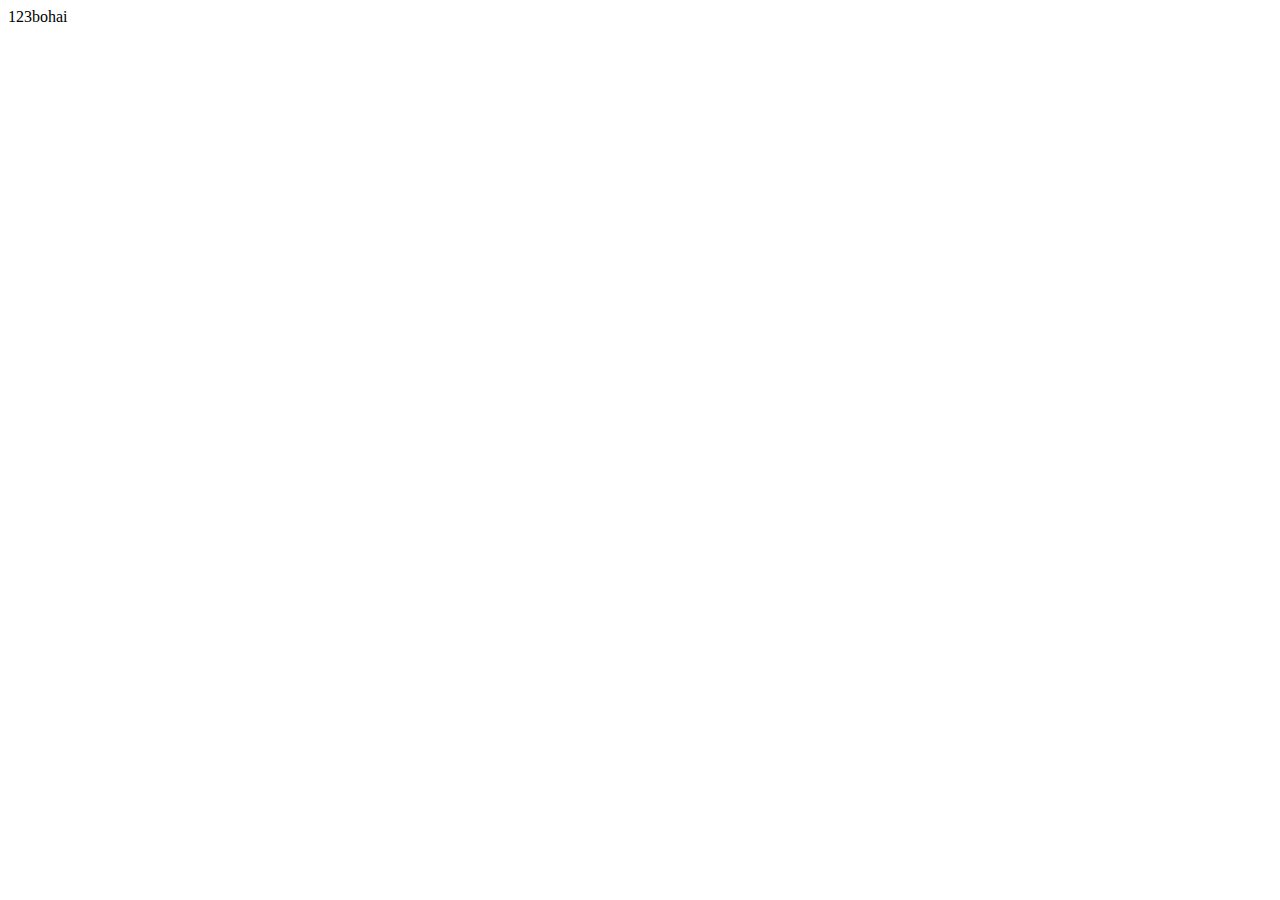
==== index.html @ bc0e29da "Create index.html" ====
<!DOCTYPE html>
<html lang="zh-cn">
<head>
	<meta charset="utf-8">
	<meta http-equiv="X-UA-Compatible" content="IE=edge">
	<meta name="viewport" content="width=device-width, initial-scale=1">
	<title>test</title>
	<script src="http://cdn.bootcss.com/jquery/3.2.1/jquery.min.js"></script>
	<!-- 	<script src="https://unpkg.com/vue@2.3.3/dist/vue.min.js"></script> -->
	<style type="text/css">
	</style>
</head>

<body>
	123bohai
</body>
</html>
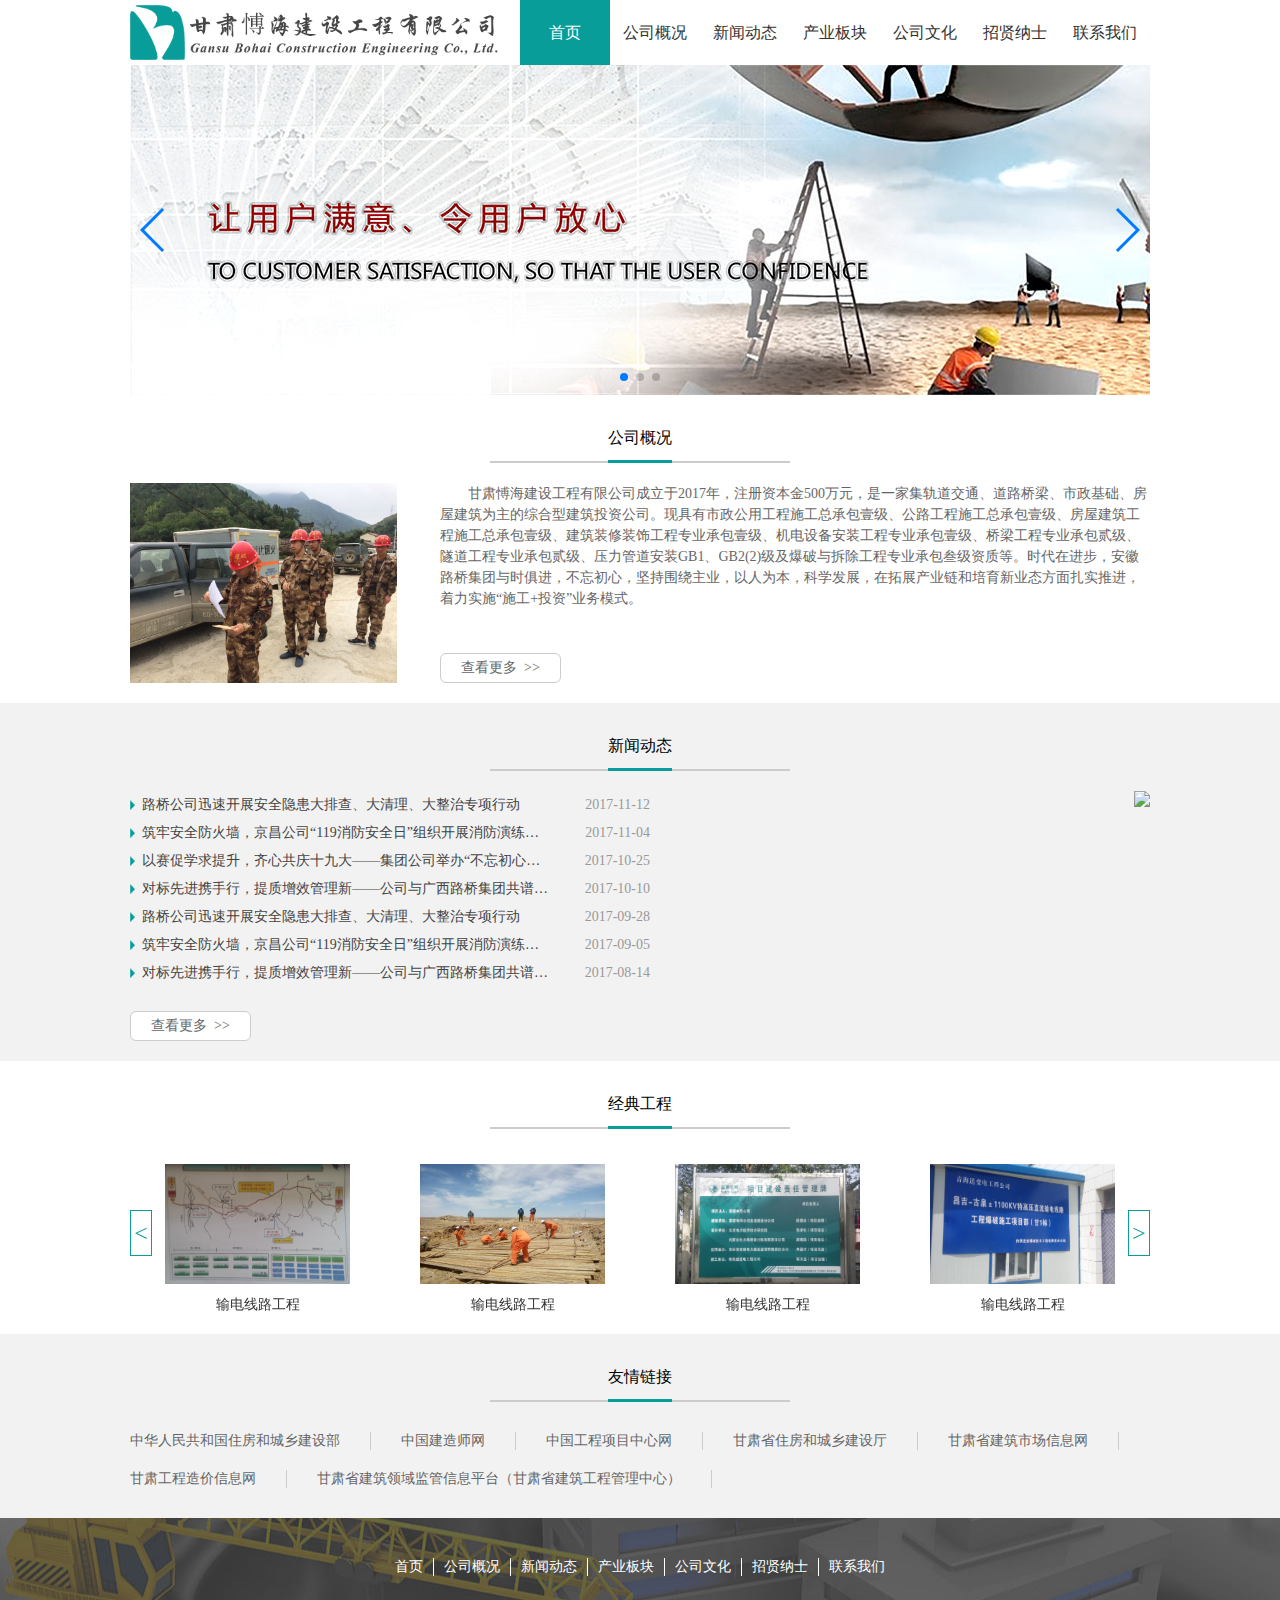
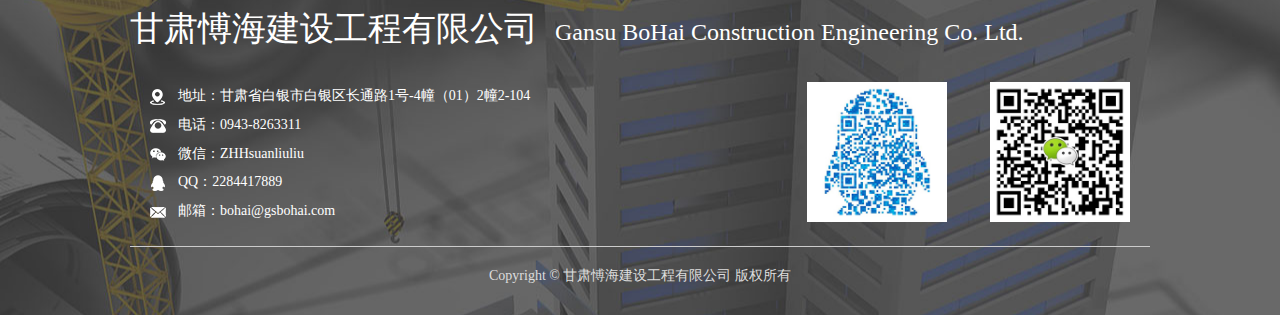
==== commit cba3eac0: ".." ====
--- a/index.html
+++ b/index.html
@@ -1,17 +1,226 @@
 <!DOCTYPE html>
-<html lang="zh-cn">
-<head>
-	<meta charset="utf-8">
-	<meta http-equiv="X-UA-Compatible" content="IE=edge">
-	<meta name="viewport" content="width=device-width, initial-scale=1">
-	<title>test</title>
-	<script src="http://cdn.bootcss.com/jquery/3.2.1/jquery.min.js"></script>
-	<!-- 	<script src="https://unpkg.com/vue@2.3.3/dist/vue.min.js"></script> -->
-	<style type="text/css">
-	</style>
-</head>
+<html>
+  <head>
+    <meta charset="utf-8">
+    <link rel="icon" href="favicon.ico" type="image/x-icon" />
+    <title>甘肃愽海建设工程有限公司</title>
+    <meta name="keywords" content="甘肃愽海建设工程有限公司,甘肃工程,甘肃路桥,公路桥梁工程,隧道工程,海外工程,房地产开发,市政工程,机械设备">
+    <meta name="description" content="甘肃愽海建设工程有限公司可承接路桥工程、土石方工程；建筑工程施工；建筑装修装饰工程设计及施工；环保工程施工；输变电工程施工；钢结构工程施工；工程项目咨询和管理服务；管道安装及维修；水暖设备、建材（不含木材）、电线电缆、劳保用品、五金工具、办公设备、机械设备、水泥、石料、沙石料、防腐材料批发零售；工程机械租赁。">
+    <link rel="stylesheet" type="text/css" href="plugIn/swiper/swiper.min.css">
+    <link rel="stylesheet" type="text/css" href="styles/public.css">
+    <link rel="stylesheet" type="text/css" href="styles/home.css">
+  </head>
+  <body>
+    <div class="layout clearfix">
+      <a href="index.html" class="logo"><img src="images/logo.png"></a>
+      <nav>
+        <ul class="fr">
+          <li class="fl active"><a href="index.html">首页</a></li>
+          <li class="fl"><a href="about.html">公司概况</a></li>
+          <li class="fl"><a href="news.html">新闻动态</a></li>
+          <li class="fl"><a href="industry.html">产业板块</a></li>
+          <li class="fl"><a href="culture.html">公司文化</a></li>
+          <li class="fl"><a href="recruit.html">招贤纳士</a></li>
+          <li class="fl"><a href="contact.html">联系我们</a></li>
+        </ul>
+      </nav>
+    </div>
+    <div>
+      <div class="layout">
+        <div class="banner swiper-container">
+          <div class="swiper-wrapper">
+            <div class="swiper-slide" style="background-image: url('images/banner1.jpg')"></div>
+            <div class="swiper-slide" style="background-image: url('images/banner2.jpg')"></div>
+            <div class="swiper-slide" style="background-image: url('images/banner3.jpg')"></div>
+          </div>
+          <!-- 如果需要分页器 -->
+          <div class="swiper-pagination"></div>    
+          <!-- 如果需要导航按钮 -->
+          <div class="swiper-button-prev"></div>
+          <div class="swiper-button-next"></div>
+        </div>
+      </div>
+      <div class="home_content_box home_div1">
+        <h1><span>公司概况</span></h1>
+        <div class="clearfix layout">
+          <img src="images/home1.jpg">
+          <div class="right">
+            <p>
+              甘肃愽海建设工程有限公司成立于2017年，注册资本金500万元，是一家集轨道交通、道路桥梁、市政基础、房屋建筑为主的综合型建筑投资公司。现具有市政公用工程施工总承包壹级、公路工程施工总承包壹级、房屋建筑工程施工总承包壹级、建筑装修装饰工程专业承包壹级、机电设备安装工程专业承包壹级、桥梁工程专业承包贰级、隧道工程专业承包贰级、压力管道安装GB1、GB2(2)级及爆破与拆除工程专业承包叁级资质等。时代在进步，安徽路桥集团与时俱进，不忘初心，坚持围绕主业，以人为本，科学发展，在拓展产业链和培育新业态方面扎实推进，着力实施“施工+投资”业务模式。
+            </p>
+            <button class="showMore" @click="goProfile">查看更多&nbsp;&nbsp;&gt;&gt;</button>
+          </div>
+        </div>
+      </div>
+      <div class="home_content_box home_div2">
+        <h1><span>新闻动态</span></h1>
+        <div class="clearfix layout">
+          <div class="left">
+            <ul>
+              <li>
+                <a href="">路桥公司迅速开展安全隐患大排查、大清理、大整治专项行动</a>
+                <span>2017-11-12</span>
+              </li>
+              <li>
+                <a href="">筑牢安全防火墙，京昌公司“119消防安全日”组织开展消防演练活动</a>
+                <span>2017-11-04</span>
+              </li>
+              <li>
+                <a href="">以赛促学求提升，齐心共庆十九大——集团公司举办“不忘初心，牢记使命”知识竞赛</a>
+                <span>2017-10-25</span>
+              </li>
+              <li>
+                <a href="">对标先进携手行，提质增效管理新——公司与广西路桥集团共谱合作新篇！</a>
+                <span>2017-10-10</span>
+              </li>
+              <li>
+                <a href="">路桥公司迅速开展安全隐患大排查、大清理、大整治专项行动</a>
+                <span>2017-09-28</span>
+              </li>
+              <li>
+                <a href="">筑牢安全防火墙，京昌公司“119消防安全日”组织开展消防演练活动</a>
+                <span>2017-09-05</span>
+              </li>
+              <li>
+                <a href="">对标先进携手行，提质增效管理新——公司与广西路桥集团共谱合作新篇！</a>
+                <span>2017-08-14</span>
+              </li>
+            </ul>
+            <button class="showMore" onclick="location.href='about.html'">查看更多&nbsp;&nbsp;&gt;&gt;</button>
+          </div>
+          <img src="images/home2.jpg">
+        </div>
+      </div>    
+      <div class="home_content_box home_div3">
+        <h1><span>经典工程</span></h1>
+        <div class="layout">
+          <div class="home_project swiper-container">
+            <div class="swiper-wrapper">
+              <div class="swiper-slide">
+                <a href="projectDetail.html?id=1">
+                  <img src="images/home_project1.jpg">
+                  <h4>输电线路工程</h4>
+                </a>
+              </div>
+              <div class="swiper-slide">
+                <a href="projectDetail.html?id=2">
+                  <img src="images/home_project2.jpg">
+                  <h4>输电线路工程</h4>
+                </a>
+              </div>
+              <div class="swiper-slide">
+                <a href="projectDetail.html?id=3">
+                  <img src="images/home_project3.jpg">
+                  <h4>输电线路工程</h4>
+                </a>
+              </div>
+              <div class="swiper-slide">
+                <a href="projectDetail.html?id=4">
+                  <img src="images/home_project4.jpg">
+                  <h4>输电线路工程</h4>
+                </a>
+              </div>
+              <div class="swiper-slide">
+                <a href="projectDetail.html?id=5">
+                  <img src="images/home_project5.jpg">
+                  <h4>输电线路工程</h4>
+                </a>
+              </div>
+              <div class="swiper-slide">
+                <a href="projectDetail.html?id=6">
+                  <img src="images/home_project6.jpg">
+                  <h4>输电线路工程</h4>
+                </a>
+              </div>
+              <div class="swiper-slide">
+                <a href="projectDetail.html?id=7">
+                  <img src="images/home_project7.jpg">
+                  <h4>输电线路工程</h4>
+                </a>
+              </div>
+              <div class="swiper-slide">
+                <a href="projectDetail.html?id=8">
+                  <img src="images/home_project8.jpg">
+                  <h4>输电线路工程</h4>
+                </a>
+              </div>
+            </div>
+            <div class="swiper-button-next">&gt;</div>
+            <div class="swiper-button-prev">&lt;</div>
+          </div>
+        </div>
+      </div>
+      <div class="home_content_box home_div4">
+        <h1><span>友情链接</span></h1>
+        <div class="layout">
+          <ul class="clearfix">
+            <li><a href="http://www.mohurd.gov.cn/" target="_blank">中华人民共和国住房和城乡建设部</a></li>
+            <li><a href="http://www.coc.gov.cn/" target="_blank">中国建造师网</a></li>
+            <li><a href="http://www.ccpc360.com/" target="_blank">中国工程项目中心网</a></li>
+            <li><a href="http://www.gsjs.com.cn/?tabid=1" target="_blank">甘肃省住房和城乡建设厅</a></li>
+            <li><a href="http://61.178.32.165/gsjzjgweb/index.aspx?tabid=1" target="_blank">甘肃省建筑市场信息网</a></li>
+            <li><a href="http://www.gsgczj.com.cn/" target="_blank">甘肃工程造价信息网</a></li>
+            <li><a href="http://www.gssjzw.com/" target="_blank">甘肃省建筑领域监管信息平台（甘肃省建筑工程管理中心）</a></li>
+          </ul>
+        </div>
+      </div>
+    </div>
+    <footer>
+      <ul class="clearfix nav">
+        <li><a href="index.html">首页</a></li>
+        <li><a href="about.html">公司概况</a></li>
+        <li><a href="news.html">新闻动态</a></li>
+        <li><a href="industry.html">产业板块</a></li>
+        <li><a href="culture.html">公司文化</a></li>
+        <li><a href="recruit.html">招贤纳士</a></li>
+        <li><a href="contact.html">联系我们</a></li>
+      </ul>
+      <div class="layout">
+        <h1>甘肃愽海建设工程有限公司&nbsp;&nbsp;<span>Gansu BoHai Construction Engineering Co. Ltd.</span></h1>
+        <div class="clearfix">
+          <div class="contact">
+            <p><img src="images/contact_address.png">地址：甘肃省白银市白银区长通路1号-4幢（01）2幢2-104</p>
+            <p><img src="images/contact_phone.png">电话：0943-8263311</p>
+            <p><img src="images/contact_wx.png">微信：ZHHsuanliuliu</p>
+            <p><img src="images/contact_qq.png">QQ：<a href="tencent://AddContact/?fromId=50&fromSubId=1&subcmd=all&uin=2284417889" target="_blank">2284417889</a></p>
+            <p><img src="images/contact_mail.png">邮箱：<a href="mailto:bohai@gsbohai.com‍">bohai@gsbohai.com‍</a></p>
+          </div>
+          <div class="qr_code">
+            <img src="images/qr_qq.jpg">
+            <img src="images/qr_wx.jpg">
+          </div>
+        </div>
+        <p class="copyright">Copyright © 甘肃愽海建设工程有限公司 版权所有</p>
+      </div>
+    </footer>
 
-<body>
-	123bohai
-</body>
+    <script src="plugIn/swiper/swiper.min.js"></script>
+    <script type="text/javascript">
+      new Swiper('.banner', {
+        loop: true,
+        pagination: {
+          el: '.swiper-pagination',
+          clickable: true
+        },
+        navigation: {
+          nextEl: '.swiper-button-next',
+          prevEl: '.swiper-button-prev'
+        },
+        autoplay: {
+          delay: 3000,
+          disableOnInteraction: false
+        }
+      });
+      new Swiper('.home_project', {
+        slidesPerView: 4,
+        slidesPerGroup: 4,
+        loop: true,
+        loopFillGroupWithBlank: true,
+        navigation: {
+          nextEl: '.swiper-button-next',
+          prevEl: '.swiper-button-prev'
+        }
+      });
+    </script>
+  </body>
 </html>
--- a/styles/public.css
+++ b/styles/public.css
@@ -0,0 +1,189 @@
+* {
+  margin: 0;
+  padding: 0;
+  font-size: 14px;
+  font-family: "微软雅黑"
+}
+
+.fr {
+  float: right;
+}
+
+.fl {
+  float: left;
+}
+
+.clear {
+  clear: both;
+}
+
+ul, li, ol, dl {
+  list-style: none;
+}
+
+.clearfix {
+  *zoom: 1;
+}
+
+.clearfix:before, .clearfix:after {
+  display: table;
+  line-height: 0;
+  content: "";
+}
+
+.clearfix:after {
+  clear: both;
+}
+
+a {
+  text-decoration: none;
+}
+
+img {
+  vertical-align: middle;
+}
+
+h1, h2, h3, h4, h5, h6 {
+  font-weight: normal;
+}
+
+button {
+  outline: none;
+  cursor: pointer;
+}
+
+.layout {
+  margin: 0 auto;
+  width: 1020px;
+}
+
+.scrollBox {
+  overflow: auto;
+}
+
+.scrollBox::-webkit-scrollbar {
+  width: 9px;
+  height: 9px;
+}
+
+.scrollBox::-webkit-scrollbar-track {
+  background-color: #F0F0F0;
+}
+
+.scrollBox::-webkit-scrollbar-thumb {
+  border-radius: 10px;
+  background-color: #CCC;
+}
+
+/* 头部 */
+.logo {
+  float: left;
+  padding: 5px 0;
+}
+.logo img {
+  height: 55px;
+}
+nav a {
+  padding: 5px 0;
+  display: block;
+  width: 90px;
+  text-align: center;
+  line-height: 55px;
+  font-size: 16px;
+  color: #333;
+}
+nav .active a,
+nav a:hover {
+  background-color: #089D99;
+  color: #FFF;
+}
+
+/* 底部 */
+footer {
+  background: url('../images/footerBg.jpg') no-repeat center center;
+  padding: 30px 0;
+}
+footer .nav {
+  padding: 10px 255px;
+  width: 510px;
+  margin: 0 auto;
+  margin-bottom: 20px;
+}
+footer .nav li {
+  float: left;
+  padding: 0 10px;
+  border-right: 1px solid #FFF;
+}
+footer .nav li:last-child {
+  border: 0;
+}
+footer .nav a,
+footer .contact a {
+  color: #FFF;
+}
+footer .nav a:hover,
+footer .contact a:hover {
+  color: #089D99;
+}
+footer h1 {
+  color: #FFF;
+  font-size: 34px;
+  padding-bottom: 10px;
+}
+footer h1 span {
+  font-size: 24px;
+}
+footer .contact {
+  float: left;
+  color: #FFF;
+  font-size: 16px;
+  padding: 20px;
+  line-height: 180%;
+}
+footer .contact img {
+  margin-right: 12px;
+}
+footer .qr_code {
+  float: right;
+  text-align: center;
+  padding: 20px 0;
+}
+footer .qr_code img {
+  height: 140px;
+  margin: 0 20px;
+}
+.copyright {
+  color: #DDD;
+  text-align: center;
+  border-top: 1px solid #CCC;
+  padding-top: 20px;
+}
+
+/* 标签页 */
+#tabNav {
+  border-bottom: 1px solid #DDD;
+  margin: 30px 0;
+}
+
+#tabNav ul {
+  margin: 0 auto;
+}
+
+#tabNav li {
+  float: left;
+  padding: 8px 15px;
+  font-size: 16px;
+  border: 1px solid transparent;
+  border-radius: 4px 4px 0 0;
+  cursor: pointer;
+  color: #089D99;
+  margin-bottom: -1px;
+}
+
+#tabNav li.active {
+  color: #555;
+  cursor: default;
+  background-color: #FFF;
+  border: 1px solid #DDD;
+  border-bottom-color: transparent;
+}--- a/styles/home.css
+++ b/styles/home.css
@@ -0,0 +1,135 @@
+.banner {
+  height: 330px;
+}
+.home_content_box {
+  padding: 20px 0;
+}
+.home_content_box h1 {
+  width: 300px;
+  margin: 0 auto;
+  border-bottom: 2px solid #CCC;
+  text-align: center;
+  height: 46px;
+  margin-bottom: 20px;
+}
+.home_content_box h1 span {
+  display: inline-block;
+  font-size: 16px;
+  width: #333;
+  border-bottom: 3px solid #089D99;
+  line-height: 45px;
+}
+.home_content_box .showMore {
+  position: absolute;
+  bottom: 0;
+  border: 1px solid #CCC;
+  background-color: #FFF;
+  padding: 5px 20px;
+  color: #666;
+  border-radius: 6px;
+}
+.home_div2,
+.home_div4 {
+  background-color: #F2F2F2;
+}
+.home_div1 img {
+  height: 200px;
+  float: left;
+}
+.home_div1 .right {
+  float: right;
+  width: 710px;
+  height: 200px;
+  position: relative;
+}
+.home_div1 p {
+  text-indent: 2em;
+  color: #666;
+  line-height: 150%;
+}
+.home_div1 button:hover {
+  border-color: #089D99;
+  color: #089D99;
+}
+.home_div2 img {
+  float: right;
+  height: 250px;
+}
+.home_div2 .left {
+  float: left;
+  width: 520px;
+  position: relative;
+  height: 250px;
+}
+.home_div2 li {
+  background: url('../images/sj.png') no-repeat 0 center;
+  background-size: auto 10px;
+  color: #666;
+  padding-left: 12px;
+  height: 28px;
+}
+.home_div2 li a {
+  max-width: 410px;
+  color: #444;
+  display: inline-block;
+  line-height: 28px;
+  overflow: hidden;
+  white-space: nowrap;
+  text-overflow: ellipsis;
+}
+.home_div2 li span {
+  float: right;
+  color: #999;
+  line-height: 28px;
+}
+.home_div2 li a:hover {
+  color: #089D99;
+}
+.home_project .swiper-slide a {
+  display: block;
+  width: 185px;
+  margin: 0 auto;
+  text-align: center;
+  padding-top: 15px;
+}
+.home_project .swiper-slide img {
+  width: 100%;
+  height: 120px;
+  margin-bottom: 12px;
+}
+.home_project .swiper-slide h4 {
+  color: #333;
+}
+.home_project .swiper-slide a:hover h4 {
+  color: #089D99;
+}
+.home_project .swiper-button-prev,
+.home_project .swiper-button-next {
+  background: none;
+  color: #089D99;
+  font-size: 24px;
+  line-height: 44px;
+  text-align: center;
+  border: 1px solid #089D99;
+  width: 20px;
+}
+.home_project .swiper-button-prev {
+  left: 0;
+}
+.home_project .swiper-button-next {
+  right: 0;
+}
+.home_div4 li {
+  float: left;
+  margin-right: 30px;
+  padding: 10px 0;
+}
+.home_div4 li a {
+  display: block;
+  color: #666;
+  padding-right: 30px;
+  border-right: 1px solid #CCC;
+}
+.home_div4 li a:hover {
+  color: #089D99;
+}